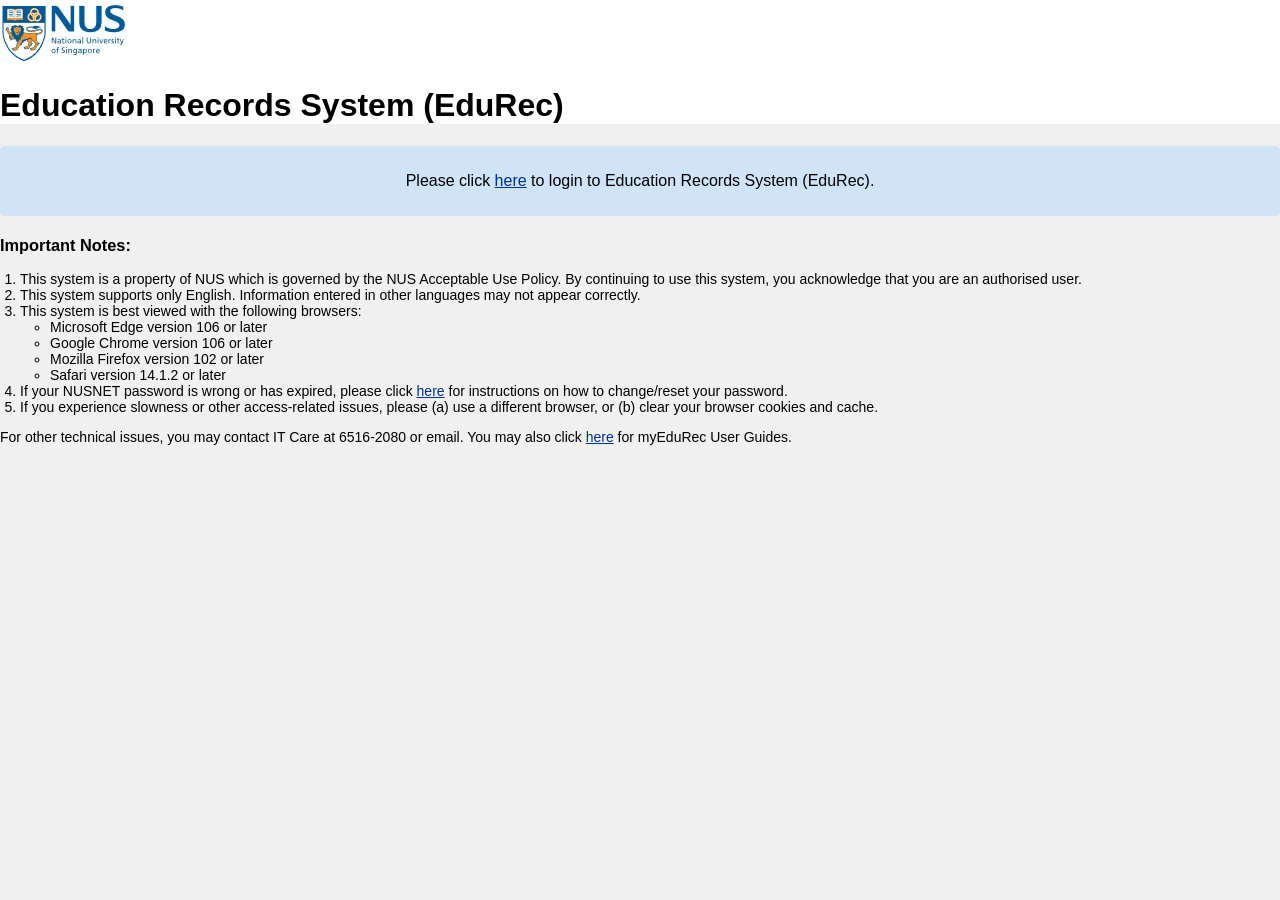
==== index.html @ e686dc57 "feat: added baseline edurec" ====
<!DOCTYPE html>
<html lang="en">
<head>
    <meta charset="UTF-8">
    <meta name="viewport" content="width=device-width, initial-scale=1.0">
    <title>Login - EduRec</title>
    <link rel="stylesheet" href="styles.css">
</head>
<body>
    <div class="login-container">
        <div class="header">
            <img src="./images/nus_logo.jpg" alt="NUS Logo">
            <h1>Education Records System (EduRec)</h1>
        </div>
        <div class="login-box">
            <p>Please click <a href="homepage.html" class="underline">here</a> to login to Education Records System (EduRec).</p>
        </div>
        <div class="notes">
            <h3>Important Notes:</h3>
            <ol>
                <li>This system is a property of NUS which is governed by the NUS Acceptable Use Policy. By continuing to use this system, you acknowledge that you are an authorised user.</li>
                <li>This system supports only English. Information entered in other languages may not appear correctly.</li>
                <li>This system is best viewed with the following browsers:
                    <ul>
                        <li>Microsoft Edge version 106 or later</li>
                        <li>Google Chrome version 106 or later</li>
                        <li>Mozilla Firefox version 102 or later</li>
                        <li>Safari version 14.1.2 or later</li>
                    </ul>
                </li>
                <li>If your NUSNET password is wrong or has expired, please click <a href="homepage.html" class="underline">here</a> for instructions on how to change/reset your password.</li>
                <li>If you experience slowness or other access-related issues, please (a) use a different browser, or (b) clear your browser cookies and cache.</li>
            </ol>
            <p>For other technical issues, you may contact IT Care at 6516-2080 or email. You may also click <a href="#" class="underline">here</a> for myEduRec User Guides.</p>
        </div>
    </div>
</body>
</html>
---- styles.css ----
body {
    font-family: Arial, sans-serif;
    background-color: #f0f0f0;
    margin: 0;
    padding: 0;
}

.login-container, .homepage-container, .academics-container, .view-classes-container, .personal-info-container {
    max-width: auto;
    background-color: #f0f0f0;
}

.header {
    background-color: white;
}

.header-top {
    display: flex;
    justify-content: space-between;
    align-items: center;
    padding: 10px 10px 10px 10px;
}

.home-icon img {
    width: 30px;
    height: 30px;
}

.nus-logo {
    width: 50px;
    height: 30px;
}

.header-bottom {
    display: flex;
    justify-content: space-between;
    align-items: center;
    background-color: #f0f0f0;
}

.login-box {
    background-color: #d0e4f7;
    padding: 10px;
    text-align: center;
    border-radius: 5px;
    margin-bottom: 20px;
}

.notes {
    font-size: 14px;
}

.notes ol {
    padding-left: 20px;
}

.notes ul {
    padding-left: 30px;
}

.underline {
    text-decoration: underline;
    color: #003087;
}

.tiles {
    display: grid;
    grid-template-columns: repeat(4, 1fr); /* 4 columns of equal width */
    grid-template-rows: repeat(2, auto); /* 2 rows, height auto-adjusts */
    gap: 10px; /* Space between tiles */
    padding: 10px 60px 50px 10px;
}

.tile {
    background-color: #FF9E55;
    color: white;
    padding: 20px;
    text-align: center;
    border-radius: 5px;
}
.tile-academics {
    background-color: #4285B7;
    color: white;
    padding: 20px;
    text-align: center;
    border-radius: 5px;
}
.tile-financials {
    background-color: #F97A7A;
    color: white;
    padding: 20px;
    text-align: center;
    border-radius: 5px;
}

.tile h3 {
    margin: 0;
    font-size: 18px;
}

.tile p {
    margin: 5px 0 0;
}

.sidebar {
    float: left;
    width: 25%;
    background-color: #f0f0f0;
    padding: 10px;
    border-radius: 5px;
}

.sidebar ul {
    list-style: none;
    padding: 0;
}

.sidebar ul li {
    margin-bottom: 10px;
}

.sidebar ul li a {
    color: #003087;
    text-decoration: none;
}

.content {
    float: right;
    width: 70%;
    padding: 10px;
}

.content h3, .content h4 {
    color: #003087;
}

table {
    width: 100%;
    border-collapse: collapse;
    margin-top: 10px;
}

table th, table td {
    border: 1px solid #ddd;
    padding: 8px;
    text-align: left;
}

table th {
    background-color: #f0f0f0;
}

table td {
    background-color: white;
}

/* Dropdown Styles */
.dropdown {
    position: relative;
    display: inline-block;
    height: fit-content;
}

.dropdown-btn {
    background-color: #f0f0f0;
    color: black;
    padding: 10px 20px;
    border: none;
    border-radius: 5px;
    cursor: pointer;
    font-size: 16px;
}

.dropdown-content {
    display: none;
    position: absolute;
    background-color: #f9f9f9;
    min-width: 160px;
    box-shadow: 0px 8px 16px 0px rgba(0,0,0,0.2);
    z-index: 1;
    border-radius: 5px;
}

.dropdown-content a {
    color: black;
    padding: 12px 16px;
    text-decoration: none;
    display: block;
}

.dropdown-content a:hover {
    background-color: #f1f1f1;
}

.dropdown:hover .dropdown-content {
    display: block;
}

.dropdown:hover .dropdown-btn {
    background-color: #0056d2;
}
.back-btn {
    background-color: #003087;
    color: white;
    padding: 10px 20px;
    border: none;
    border-radius: 5px;
    text-decoration: none;
    font-size: 16px;
    display: inline-block;
}

.back-btn:hover {
    background-color: #0056d2;
}
.addresses-container {
    max-width: 800px;
    margin: 20px auto;
    background-color: #f0f0f0;
    padding: 20px;
    border-radius: 8px;
    box-shadow: 0 0 10px rgba(0, 0, 0, 0.1);
}
.header-line {
    border-bottom: 1px solid black; /* Light gray line */
}

.pagination-bar {
    display: flex;
    justify-content: center;
    align-items: center;
    background-color: #f0f0f0;
    padding: 5px 10px;
    border-radius: 5px;
    margin: 10px 0; /* Space above and below the pagination bar */
}

.pagination-text {
    margin: 0 20px; /* Space between the text and arrows */
    font-size: 14px;
}

.pagination-arrow {
    cursor: pointer;
    font-size: 16px;
    color: #333;
}

.pagination-arrow.left-arrow {
    margin-right: 10px;
}

.pagination-arrow.right-arrow {
    margin-left: 10px;
}

.pagination-more {
    margin-left: 10px;
    font-size: 16px;
    cursor: pointer;
    color: #333;
}
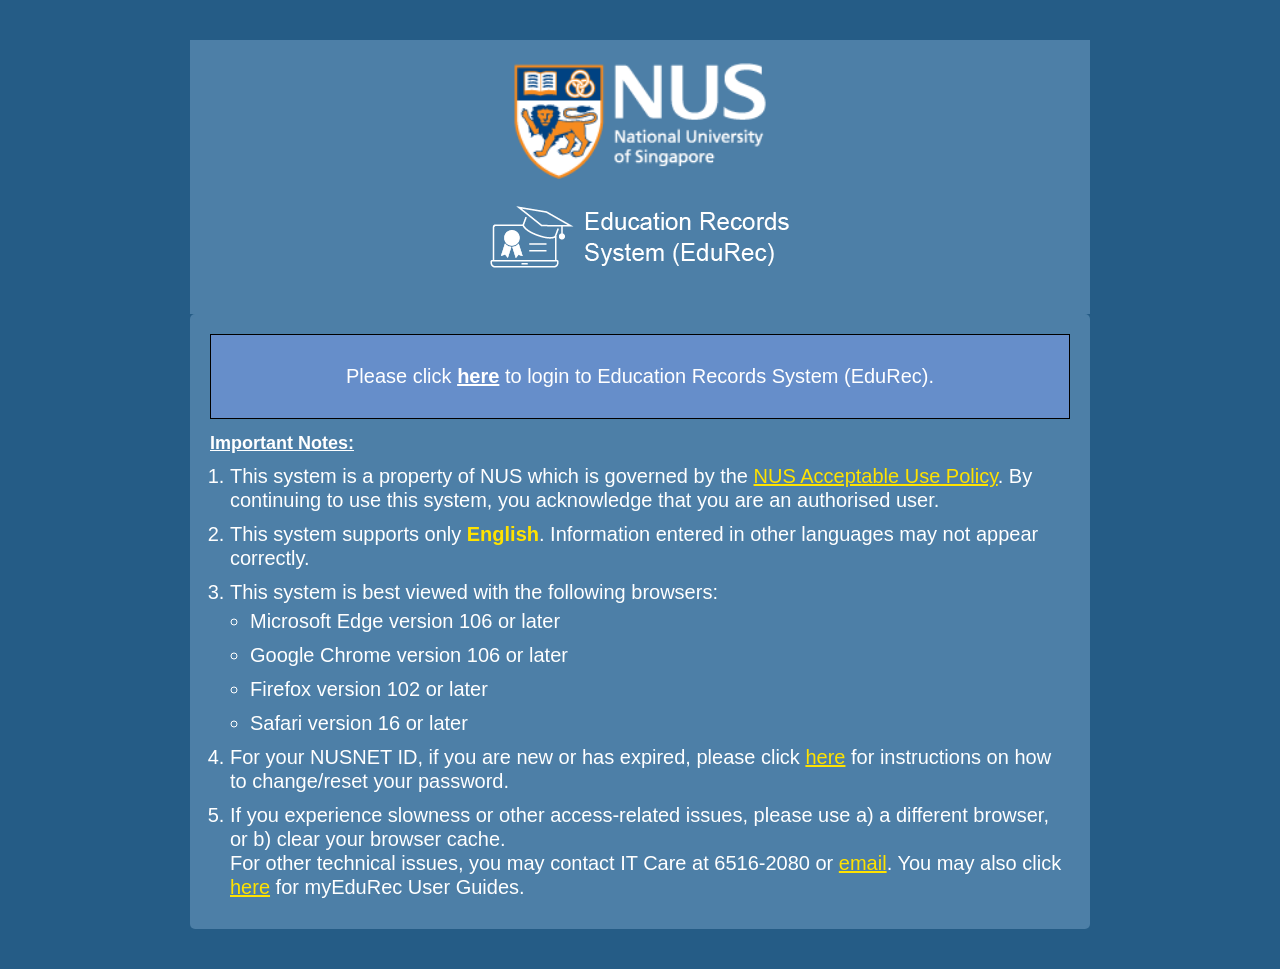
==== commit 32a177f6: "feat: added pages for improved menu layout" ====
--- a/index.html
+++ b/index.html
@@ -6,32 +6,34 @@
     <title>Login - EduRec</title>
     <link rel="stylesheet" href="styles.css">
 </head>
-<body>
+<body class="login-page">
     <div class="login-container">
-        <div class="header">
-            <img src="./images/nus_logo.jpg" alt="NUS Logo">
-            <h1>Education Records System (EduRec)</h1>
+        <div class="login-header">
+            <div style="flex: auto;"><img src="./images/NUS_PIA_logo.png" alt="NUS Logo" class="login-nus-logo" onerror="this.onerror=null; this.src='https://via.placeholder.com/150x50?text=NUS+Logo';"></div>
+            <div><img src="./images/SIGNON_LOGO.png" alt="NUS Logo" class="login-edurec-logo" onerror="this.onerror=null; this.src='https://via.placeholder.com/150x50?text=NUS+Logo';"></div>
+            
         </div>
-        <div class="login-box">
-            <p>Please click <a href="homepage.html" class="underline">here</a> to login to Education Records System (EduRec).</p>
-        </div>
-        <div class="notes">
-            <h3>Important Notes:</h3>
-            <ol>
-                <li>This system is a property of NUS which is governed by the NUS Acceptable Use Policy. By continuing to use this system, you acknowledge that you are an authorised user.</li>
-                <li>This system supports only English. Information entered in other languages may not appear correctly.</li>
-                <li>This system is best viewed with the following browsers:
-                    <ul>
-                        <li>Microsoft Edge version 106 or later</li>
-                        <li>Google Chrome version 106 or later</li>
-                        <li>Mozilla Firefox version 102 or later</li>
-                        <li>Safari version 14.1.2 or later</li>
-                    </ul>
-                </li>
-                <li>If your NUSNET password is wrong or has expired, please click <a href="homepage.html" class="underline">here</a> for instructions on how to change/reset your password.</li>
-                <li>If you experience slowness or other access-related issues, please (a) use a different browser, or (b) clear your browser cookies and cache.</li>
-            </ol>
-            <p>For other technical issues, you may contact IT Care at 6516-2080 or email. You may also click <a href="#" class="underline">here</a> for myEduRec User Guides.</p>
+        <div class="login-content">
+            <div class="login-button">
+                <p style="text-align: center;" class="login-link">Please click <strong><a href="homepage-a.html">here</a></strong> to login to Education Records System (EduRec).</p>
+            </div>
+            <div class="important-notes">
+                <h2>Important Notes:</h2>
+                <ol>
+                    <li>This system is a property of NUS which is governed by the <u style="color: #ffe200;">NUS Acceptable Use Policy</u>. By continuing to use this system, you acknowledge that you are an authorised user.</li>
+                    <li>This system supports only <strong style="color: #ffe200;"> English</strong>. Information entered in other languages may not appear correctly.</li>
+                    <li>This system is best viewed with the following browsers:
+                        <ul>
+                            <li>Microsoft Edge version 106 or later</li>
+                            <li>Google Chrome version 106 or later</li>
+                            <li>Firefox version 102 or later</li>
+                            <li>Safari version 16 or later</li>
+                        </ul>
+                    </li>
+                    <li>For your NUSNET ID, if you are new or has expired, please click <a style="color: #ffe200;" href="#">here</a> for instructions on how to change/reset your password.</li>
+                    <li>If you experience slowness or other access-related issues, please use a) a different browser, or b) clear your browser cache. <br>For other technical issues, you may contact IT Care at 6516-2080 or <a style="color: #ffe200;" href="#">email</a>. You may also click <a style="color: #ffe200;" href="#">here</a> for myEduRec User Guides.</li>
+                </ol>
+            </div>
         </div>
     </div>
 </body>
--- a/styles.css
+++ b/styles.css
@@ -1,262 +1,464 @@
 body {
-    font-family: Arial, sans-serif;
-    background-color: #f0f0f0;
-    margin: 0;
-    padding: 0;
-}
-
-.login-container, .homepage-container, .academics-container, .view-classes-container, .personal-info-container {
-    max-width: auto;
-    background-color: #f0f0f0;
+  font-family: Arial, Helvetica, sans-serif;
+  background-color: #f0f0f0;
+  margin: 0;
+  padding: 0;
+}
+
+/* Login Page Styles */
+.login-page {
+  background-color: #255C86; /* Dark blue background */
+  color: #fff; /* White text */
+  font-family: Arial, Helvetica, sans-serif;
+  margin: 0;
+  padding: 0;
+  display: flex;
+  justify-content: center;
+  align-items: center;
+  min-height: 100vh;
+}
+.login-container {
+  max-width: 900px;
+  width: 100%;
+  padding: 40px;
+  justify-content: center;
+  text-align: center;
+}
+.login-button {
+  background-color: #668ECA; /* Light blue button */
+  color: #fff;
+  padding: 10px 20px;
+  border: 1px solid black;
+  justify-content: center;
+  font-size: 16px;
+}
+
+.login-button-container {
+  display: flex;
+  justify-content: center;
+  align-items: center;
+  margin-top: 20px;
+}
+
+.login-button-container button {
+  width: 50%; /* Fixed width for buttons */
+  height: 50px; /* Fixed height for buttons */
+  margin: 0 10px; /* Space between buttons */
+  padding: 10px 20px;
+  background-color: #FFAB40; /* Light blue button */
+  color: #fff;
+  border: black 2px solid;
+  border-radius: 5px;
+  cursor: pointer;
+  font-size: 16px;
+}
+
+.login-header {
+  background-color: #4D7FA7;
+  display: flex;
+  flex-direction: column;
+  justify-content: center;
+
+}
+
+.login-nus-logo {
+  width: 300px; /* Adjust based on the actual logo size */
+}
+.login-edurec-logo {
+  width: 300px; /* Adjust based on the actual logo size */
+  margin-bottom: 40px;
+}
+
+.login-header h1 {
+  font-size: 24px;
+  margin: 0;
+  color: #fff;
+}
+
+.login-content {
+  background-color: #4D7FA7; /* Slightly lighter blue for the content area */
+  padding: 20px;
+  border-radius: 5px;
+  text-align: left;
+}
+.login-content li {
+  font-size: 20px;
+  margin-bottom: 20px;
+  color: #fff;
+}
+
+.login-link {
+  font-size: 20px;
+  margin-bottom: 20px;
+  color: #fff;
+}
+
+.login-link a {
+  color: white; /* Light blue for links */
+  text-decoration: underline;
+}
+
+.login-link a:hover {
+  cursor: pointer;
+}
+
+.important-notes {
+  font-size: 16px;
+  font-family: Arial, Helvetica, sans-serif;
+}
+
+.important-notes h2 {
+  font-size: 18px;
+  margin-bottom: 10px;
+  text-decoration: underline;
+  color: #fff;
+}
+
+.important-notes ol {
+  padding-left: 20px;
+  margin: 0;
+}
+
+.important-notes li {
+  margin-bottom: 10px;
+  line-height: 1.2;
+}
+
+.important-notes ul {
+  padding-left: 20px;
+  margin: 5px 0;
+}
+
+.important-notes a {
+  color: #00b7eb;
+  text-decoration: underline;
+}
+
+.important-notes a:hover {
+  color: #00a3d6;
+}
+.homepage-container,
+.academics-container,
+.view-classes-container,
+.personal-info-container {
+  max-width: auto;
+  background-color: #f0f0f0;
 }
 
 .header {
-    background-color: white;
+  background-color: white;
 }
 
 .header-top {
-    display: flex;
-    justify-content: space-between;
-    align-items: center;
-    padding: 10px 10px 10px 10px;
+  display: flex;
+  justify-content: space-between;
+  align-items: center;
+  padding: 10px 10px 10px 10px;
 }
 
 .home-icon img {
-    width: 30px;
-    height: 30px;
+  width: 30px;
+  height: 30px;
 }
 
 .nus-logo {
-    width: 50px;
-    height: 30px;
+  width: 69px;
+  height: 47px;
 }
 
 .header-bottom {
-    display: flex;
-    justify-content: space-between;
-    align-items: center;
-    background-color: #f0f0f0;
+  display: flex;
+  justify-content: space-between;
+  align-items: center;
+  background-color: #f0f0f0;
 }
 
 .login-box {
-    background-color: #d0e4f7;
-    padding: 10px;
-    text-align: center;
-    border-radius: 5px;
-    margin-bottom: 20px;
+  background-color: #d0e4f7;
+  padding: 10px;
+  text-align: center;
+  border-radius: 5px;
+  margin-bottom: 20px;
 }
 
 .notes {
-    font-size: 14px;
+  font-size: 14px;
 }
 
 .notes ol {
-    padding-left: 20px;
+  padding-left: 20px;
 }
 
 .notes ul {
-    padding-left: 30px;
+  padding-left: 30px;
 }
 
 .underline {
-    text-decoration: underline;
-    color: #003087;
+  text-decoration: underline;
+  color: #003087;
 }
 
 .tiles {
-    display: grid;
-    grid-template-columns: repeat(4, 1fr); /* 4 columns of equal width */
-    grid-template-rows: repeat(2, auto); /* 2 rows, height auto-adjusts */
-    gap: 10px; /* Space between tiles */
-    padding: 10px 60px 50px 10px;
+  display: grid;
+  grid-template-columns: repeat(4, 1fr); /* 4 columns of equal width */
+  grid-template-rows: repeat(3, auto); /* 3 rows, height auto-adjusts */
+  gap: 10px; /* Space between tiles */
+  padding: 10px 200px 0 200px;
+}
+.tiles-new {
+  display: grid;
+  grid-template-columns: repeat(3, 1fr); /* 4 columns of equal width */
+  grid-template-rows: repeat(4, auto); /* 3 rows, height auto-adjusts */
+  gap: 10px; /* Space between tiles */
+  padding: 10px 20px 0 20px;
+}
+
+/* Tile Styles */
+.tile,
+.tile-academics,
+.tile-financials {
+  position: relative;
+  color: white;
+  padding: 0;
+  text-align: center;
+  border-radius: 5px;
 }
 
 .tile {
-    background-color: #FF9E55;
-    color: white;
-    padding: 20px;
-    text-align: center;
-    border-radius: 5px;
+  background-color: #ff9e55;
 }
 .tile-academics {
-    background-color: #4285B7;
-    color: white;
-    padding: 20px;
-    text-align: center;
-    border-radius: 5px;
+  background-color: #4285b7;
 }
 .tile-financials {
-    background-color: #F97A7A;
-    color: white;
-    padding: 20px;
-    text-align: center;
-    border-radius: 5px;
-}
-
-.tile h3 {
-    margin: 0;
-    font-size: 18px;
+  background-color: #f97a7a;
+}
+
+.tile img,
+.tile-academics img,
+.tile-financials img {
+  width: 100%;
+  height: 100%;
+  object-fit: cover; /* Ensures the image covers the full area */
+  border-radius: 5px; /* Optional: gives the image rounded corners */
+}
+
+.tile h3,
+.tile-academics h3,
+.tile-financials h3 {
+  position: absolute;
+  top: 0%; /* Vertically center the text */
+  right: 2%; /* Horizontally center the text */
+  color: white; /* Text color */
+  font-size: 1vw; /* Adjust the font size */
 }
 
 .tile p {
-    margin: 5px 0 0;
+  margin: 5px 0 0;
 }
 
 .sidebar {
-    float: left;
-    width: 25%;
-    background-color: #f0f0f0;
-    padding: 10px;
-    border-radius: 5px;
+  float: left;
+  width: 25%;
+  background-color: #f0f0f0;
+  padding: 10px;
+  border-radius: 5px;
 }
 
 .sidebar ul {
-    list-style: none;
-    padding: 0;
+  list-style: none;
+  padding: 0;
 }
 
 .sidebar ul li {
-    margin-bottom: 10px;
+  margin-bottom: 10px;
 }
 
 .sidebar ul li a {
-    color: #003087;
-    text-decoration: none;
+  color: #003087;
+  text-decoration: none;
 }
 
 .content {
-    float: right;
-    width: 70%;
-    padding: 10px;
-}
-
-.content h3, .content h4 {
-    color: #003087;
+  float: right;
+  width: 70%;
+  padding: 10px;
+}
+
+.content h3,
+.content h4 {
+  color: #003087;
 }
 
 table {
-    width: 100%;
-    border-collapse: collapse;
-    margin-top: 10px;
-}
-
-table th, table td {
-    border: 1px solid #ddd;
-    padding: 8px;
-    text-align: left;
+  width: 100%;
+  border-collapse: collapse;
+  margin-top: 10px;
+}
+
+table th,
+table td {
+  border: 1px solid #ddd;
+  padding: 8px;
+  text-align: left;
 }
 
 table th {
-    background-color: #f0f0f0;
+  background-color: #f0f0f0;
 }
 
 table td {
-    background-color: white;
+  background-color: white;
 }
 
 /* Dropdown Styles */
 .dropdown {
-    position: relative;
-    display: inline-block;
-    height: fit-content;
+  position: relative;
+  display: inline-block;
+  height: fit-content;
 }
 
 .dropdown-btn {
-    background-color: #f0f0f0;
-    color: black;
-    padding: 10px 20px;
-    border: none;
-    border-radius: 5px;
-    cursor: pointer;
-    font-size: 16px;
+  background-color: #f0f0f0;
+  color: black;
+  padding: 10px 20px;
+  border: none;
+  border-radius: 5px;
+  cursor: pointer;
+  font-size: 16px;
 }
 
 .dropdown-content {
-    display: none;
-    position: absolute;
-    background-color: #f9f9f9;
-    min-width: 160px;
-    box-shadow: 0px 8px 16px 0px rgba(0,0,0,0.2);
-    z-index: 1;
-    border-radius: 5px;
+  display: none;
+  position: absolute;
+  background-color: #f9f9f9;
+  min-width: 160px;
+  box-shadow: 0px 8px 16px 0px rgba(0, 0, 0, 0.2);
+  z-index: 1;
+  border-radius: 5px;
 }
 
 .dropdown-content a {
-    color: black;
-    padding: 12px 16px;
-    text-decoration: none;
-    display: block;
+  color: black;
+  padding: 12px 16px;
+  text-decoration: none;
+  display: block;
 }
 
 .dropdown-content a:hover {
-    background-color: #f1f1f1;
+  background-color: #f1f1f1;
 }
 
 .dropdown:hover .dropdown-content {
-    display: block;
+  display: block;
 }
 
 .dropdown:hover .dropdown-btn {
-    background-color: #0056d2;
+  background-color: #0056d2;
 }
 .back-btn {
-    background-color: #003087;
-    color: white;
-    padding: 10px 20px;
-    border: none;
-    border-radius: 5px;
-    text-decoration: none;
-    font-size: 16px;
-    display: inline-block;
+  background-color: #003087;
+  color: white;
+  padding: 10px 20px;
+  border: none;
+  border-radius: 5px;
+  text-decoration: none;
+  font-size: 16px;
+  display: inline-block;
 }
 
 .back-btn:hover {
-    background-color: #0056d2;
+  background-color: #0056d2;
 }
 .addresses-container {
-    max-width: 800px;
-    margin: 20px auto;
-    background-color: #f0f0f0;
-    padding: 20px;
-    border-radius: 8px;
-    box-shadow: 0 0 10px rgba(0, 0, 0, 0.1);
+  max-width: 800px;
+  margin: 20px auto;
+  background-color: #f0f0f0;
+  padding: 20px;
+  border-radius: 8px;
+  box-shadow: 0 0 10px rgba(0, 0, 0, 0.1);
 }
 .header-line {
-    border-bottom: 1px solid black; /* Light gray line */
+  border-bottom: 1px solid black; /* Light gray line */
 }
 
 .pagination-bar {
-    display: flex;
-    justify-content: center;
-    align-items: center;
-    background-color: #f0f0f0;
-    padding: 5px 10px;
-    border-radius: 5px;
-    margin: 10px 0; /* Space above and below the pagination bar */
+  display: flex;
+  justify-content: center;
+  align-items: center;
+  background-color: #f0f0f0;
+  padding: 5px 10px;
+  border-radius: 5px;
+  margin: 10px 0; /* Space above and below the pagination bar */
 }
 
 .pagination-text {
-    margin: 0 20px; /* Space between the text and arrows */
-    font-size: 14px;
+  margin: 0 20px; /* Space between the text and arrows */
+  font-size: 14px;
 }
 
 .pagination-arrow {
-    cursor: pointer;
-    font-size: 16px;
-    color: #333;
+  cursor: pointer;
+  font-size: 16px;
+  color: #333;
 }
 
 .pagination-arrow.left-arrow {
-    margin-right: 10px;
+  margin-right: 10px;
 }
 
 .pagination-arrow.right-arrow {
-    margin-left: 10px;
+  margin-left: 10px;
 }
 
 .pagination-more {
-    margin-left: 10px;
-    font-size: 16px;
-    cursor: pointer;
-    color: #333;
+  margin-left: 10px;
+  font-size: 16px;
+  cursor: pointer;
+  color: #333;
+}
+.nav-tabs {
+  display: flex;
+  justify-content: center;
+  background-color: #f0f0f0;
+}
+.nav-tabs a {
+  padding: 10px 20px;
+  margin: 0px 20px 0px 20px;
+  text-decoration: none;
+  color: white;
+  font-weight: bold;
+}
+.nav-tabs a.active {
+  background-color: #ff6200;
+  color: white;
+}
+.main-content-container {
+  display: flex;
+  justify-content: center;
+  margin: 20px;
+}
+.sidebar-announcements {
+  /* flex: 1; */
+  max-width: 300px;
+  background-color: #e0e0e0;
+  padding: 20px;
+  margin-left: 20px;
+}
+.sidebar-announcements h3 {
+  background-color: #28a745;
+  color: white;
+  padding: 10px;
+  margin: 0;
+}
+.announcement {
+  margin: 10px 0;
+}
+.announcement a {
+  color: #003087;
+  text-decoration: none;
+}
+.announcement .date {
+  color: #666;
+  font-size: 12px;
 }
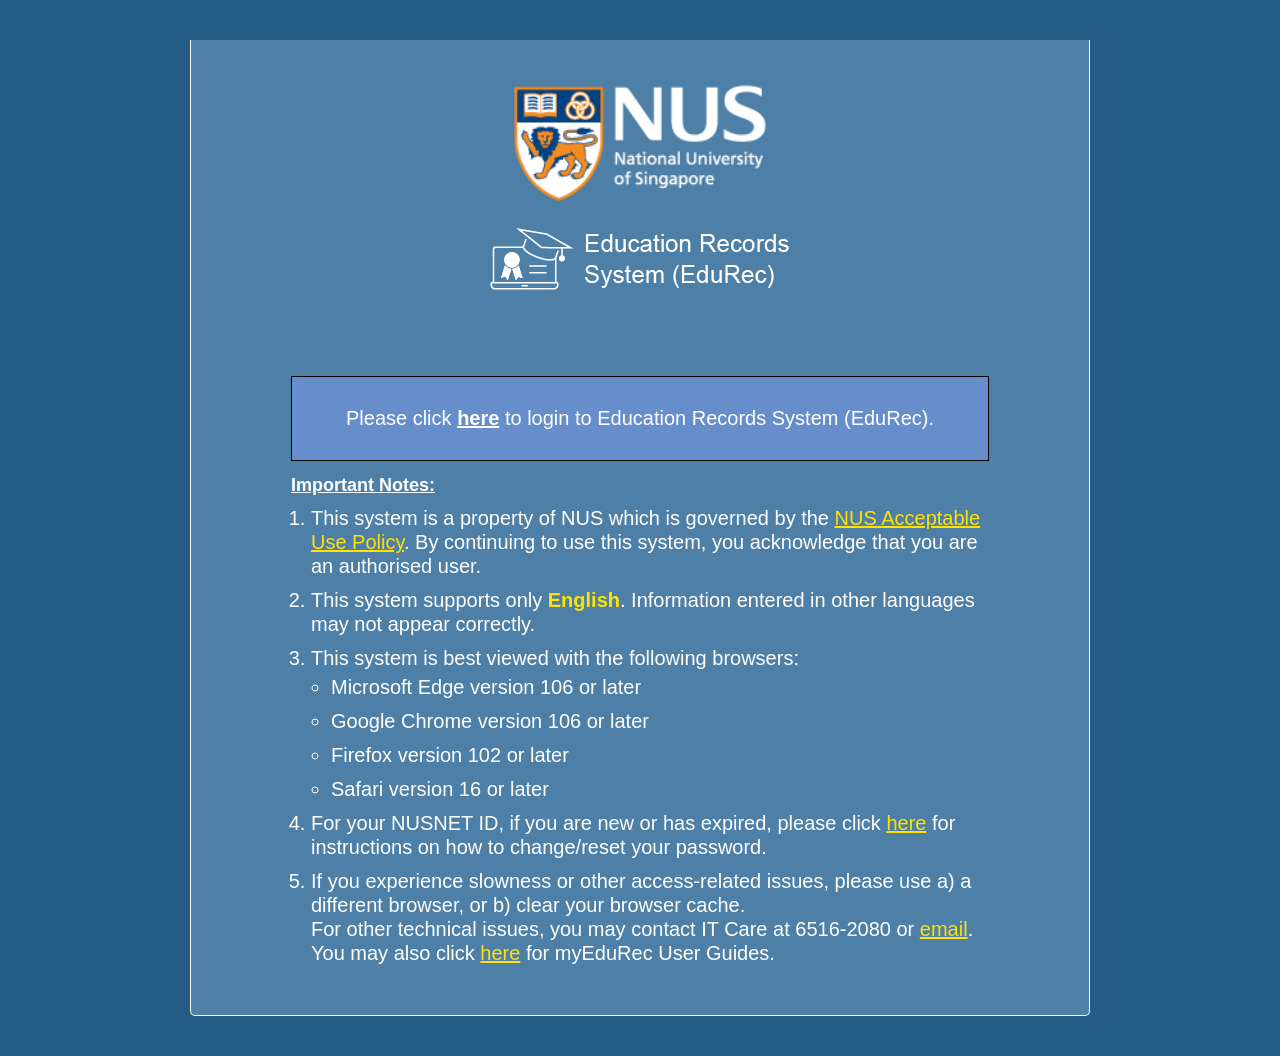
==== commit dd50abda: "added logging" ====
--- a/index.html
+++ b/index.html
@@ -5,6 +5,7 @@
     <meta name="viewport" content="width=device-width, initial-scale=1.0">
     <title>Login - EduRec</title>
     <link rel="stylesheet" href="styles.css">
+    <script src="logging.js"></script>
 </head>
 <body class="login-page">
     <div class="login-container">
@@ -15,7 +16,7 @@
         </div>
         <div class="login-content">
             <div class="login-button">
-                <p style="text-align: center;" class="login-link">Please click <strong><a href="homepage-a.html">here</a></strong> to login to Education Records System (EduRec).</p>
+                <p style="text-align: center;" class="login-link">Please click <strong><a id="login-link" href="#">here</a></strong> to login to Education Records System (EduRec).</p>
             </div>
             <div class="important-notes">
                 <h2>Important Notes:</h2>
@@ -36,5 +37,29 @@
             </div>
         </div>
     </div>
+    <script src="script.js"></script>
+    <script>
+        document.addEventListener('myevent', loggingjs.logEvent, true);
+        document.addEventListener("DOMContentLoaded", () => {
+          document.dispatchEvent(new CustomEvent('myevent', { detail: {
+            eventName: 'myeventName',
+            info: {'key1': 'val1', 'key2': 'val2'}
+          }}));
+          const urlParams = new URLSearchParams(window.location.search);
+          const variant = urlParams.get("variant");
+          const participantId = urlParams.get("participant_id");
+    
+          let homepage = "homepage-a.html"; // Default
+          if (variant === "login-a-home-b") {
+            homepage = "homepage-b.html";
+          }
+    
+          const loginLink = document.getElementById("login-link");
+          loginLink.addEventListener("click", (e) => {
+            e.preventDefault();
+            window.location.href = `${homepage}?variant=${variant}&participant_id=${participantId}`;
+          });
+        });
+      </script>
 </body>
 </html>
--- a/styles.css
+++ b/styles.css
@@ -7,7 +7,7 @@
 
 /* Login Page Styles */
 .login-page {
-  background-color: #255C86; /* Dark blue background */
+  background-color: #255c86; /* Dark blue background */
   color: #fff; /* White text */
   font-family: Arial, Helvetica, sans-serif;
   margin: 0;
@@ -25,7 +25,7 @@
   text-align: center;
 }
 .login-button {
-  background-color: #668ECA; /* Light blue button */
+  background-color: #668eca; /* Light blue button */
   color: #fff;
   padding: 10px 20px;
   border: 1px solid black;
@@ -45,7 +45,7 @@
   height: 50px; /* Fixed height for buttons */
   margin: 0 10px; /* Space between buttons */
   padding: 10px 20px;
-  background-color: #FFAB40; /* Light blue button */
+  background-color: #ffab40; /* Light blue button */
   color: #fff;
   border: black 2px solid;
   border-radius: 5px;
@@ -53,15 +53,25 @@
   font-size: 16px;
 }
 
+.gradient-top-bar {
+  height: 8px; /* Or adjust as needed */
+  border-top-left-radius: 8px;
+  border-top-right-radius: 8px;
+  background: linear-gradient(to right, #ccff66, #66ccff); /* or match screenshot */
+}
+
 .login-header {
+  padding-top: 2px;
   background-color: #4D7FA7;
   display: flex;
   flex-direction: column;
   justify-content: center;
-
+  border-right: 1px solid #fff;
+  border-left: 1px solid #fff;
 }
 
 .login-nus-logo {
+  padding: 20px 0 0 0;
   width: 300px; /* Adjust based on the actual logo size */
 }
 .login-edurec-logo {
@@ -77,9 +87,13 @@
 
 .login-content {
   background-color: #4D7FA7; /* Slightly lighter blue for the content area */
-  padding: 20px;
-  border-radius: 5px;
+  padding: 40px 100px 40px 100px;
   text-align: left;
+  border-right: 1px solid #fff;
+  border-left: 1px solid #fff;
+  border-bottom: 1px solid #fff;
+  border-bottom-right-radius: 5px;
+  border-bottom-left-radius: 5px;
 }
 .login-content li {
   font-size: 20px;
@@ -207,10 +221,10 @@
 }
 .tiles-new {
   display: grid;
-  grid-template-columns: repeat(3, 1fr); /* 4 columns of equal width */
+  grid-template-columns: repeat(4, 1fr); /* 4 columns of equal width */
   grid-template-rows: repeat(4, auto); /* 3 rows, height auto-adjusts */
   gap: 10px; /* Space between tiles */
-  padding: 10px 20px 0 20px;
+  padding: 0px 20px 0 20px;
 }
 
 /* Tile Styles */
@@ -440,7 +454,7 @@
 }
 .sidebar-announcements {
   /* flex: 1; */
-  max-width: 300px;
+  max-width: 200px;
   background-color: #e0e0e0;
   padding: 20px;
   margin-left: 20px;
@@ -461,4 +475,4 @@
 .announcement .date {
   color: #666;
   font-size: 12px;
-}+}
